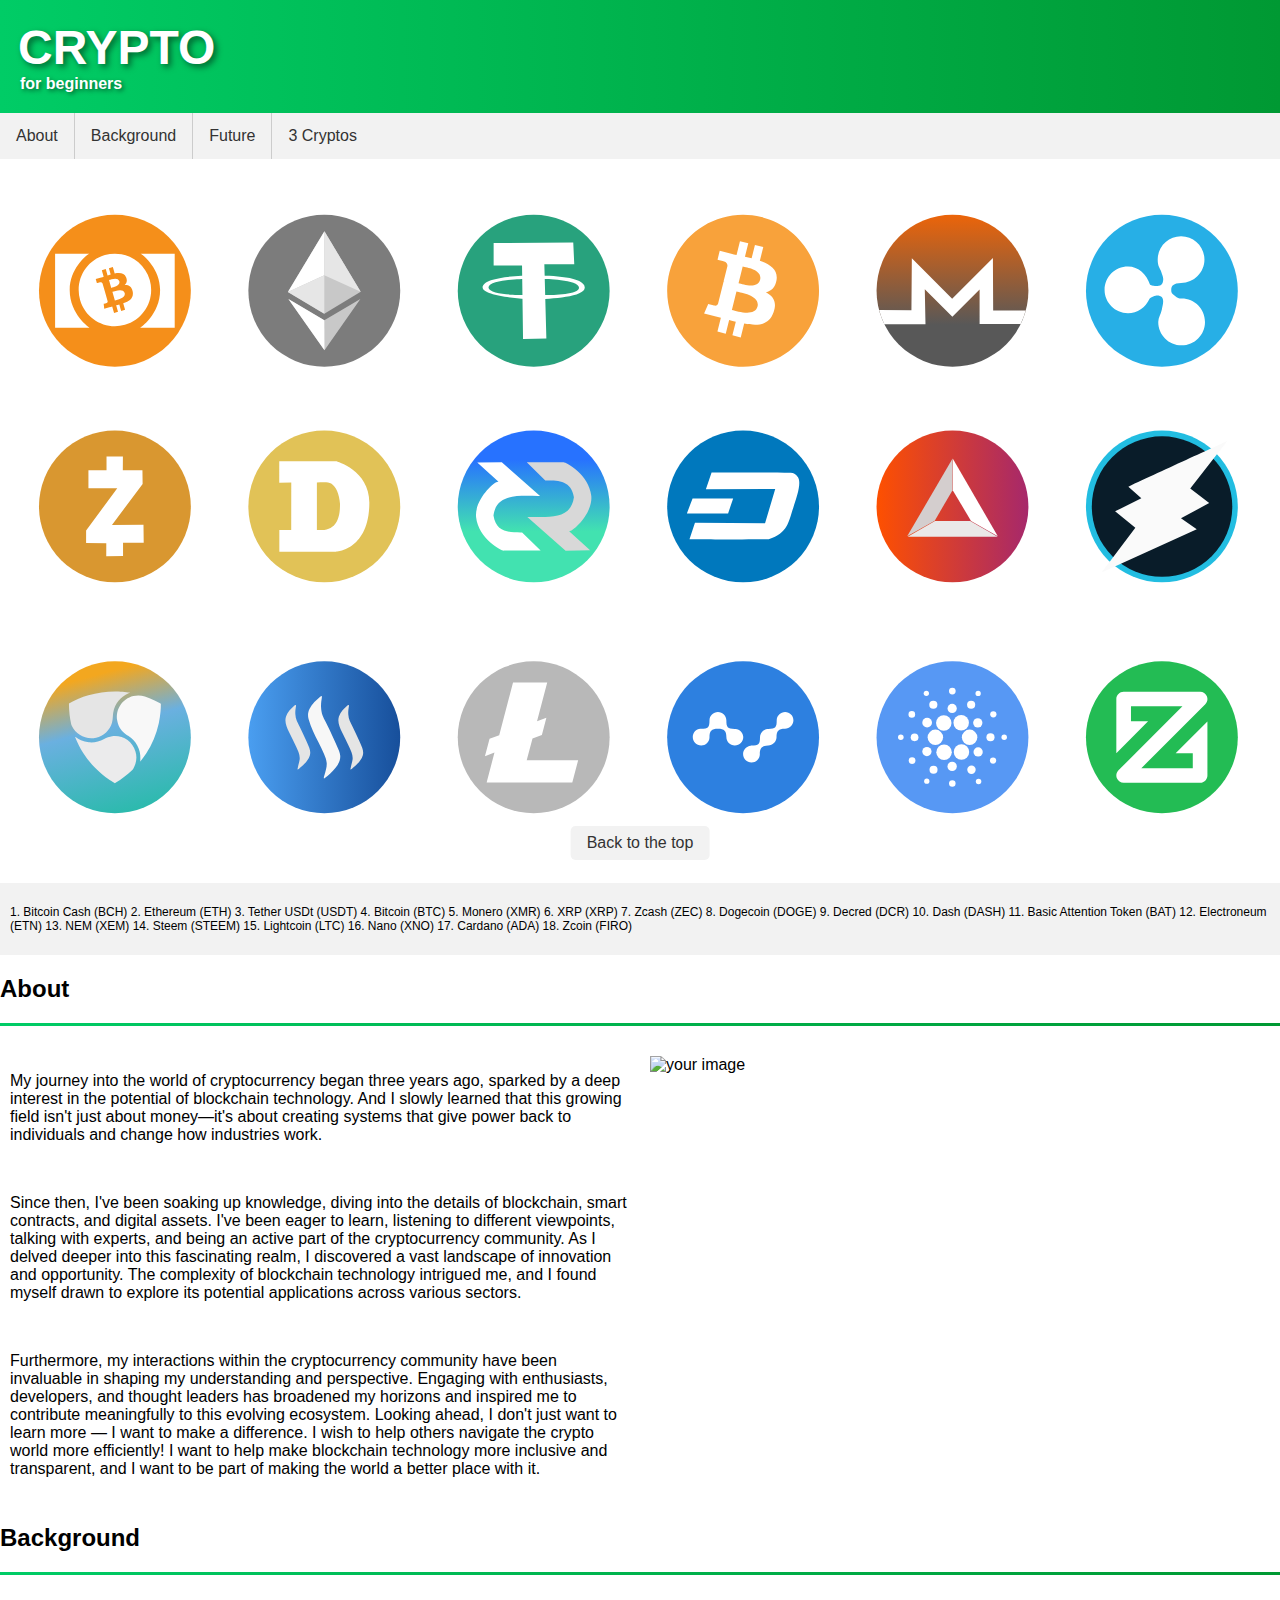
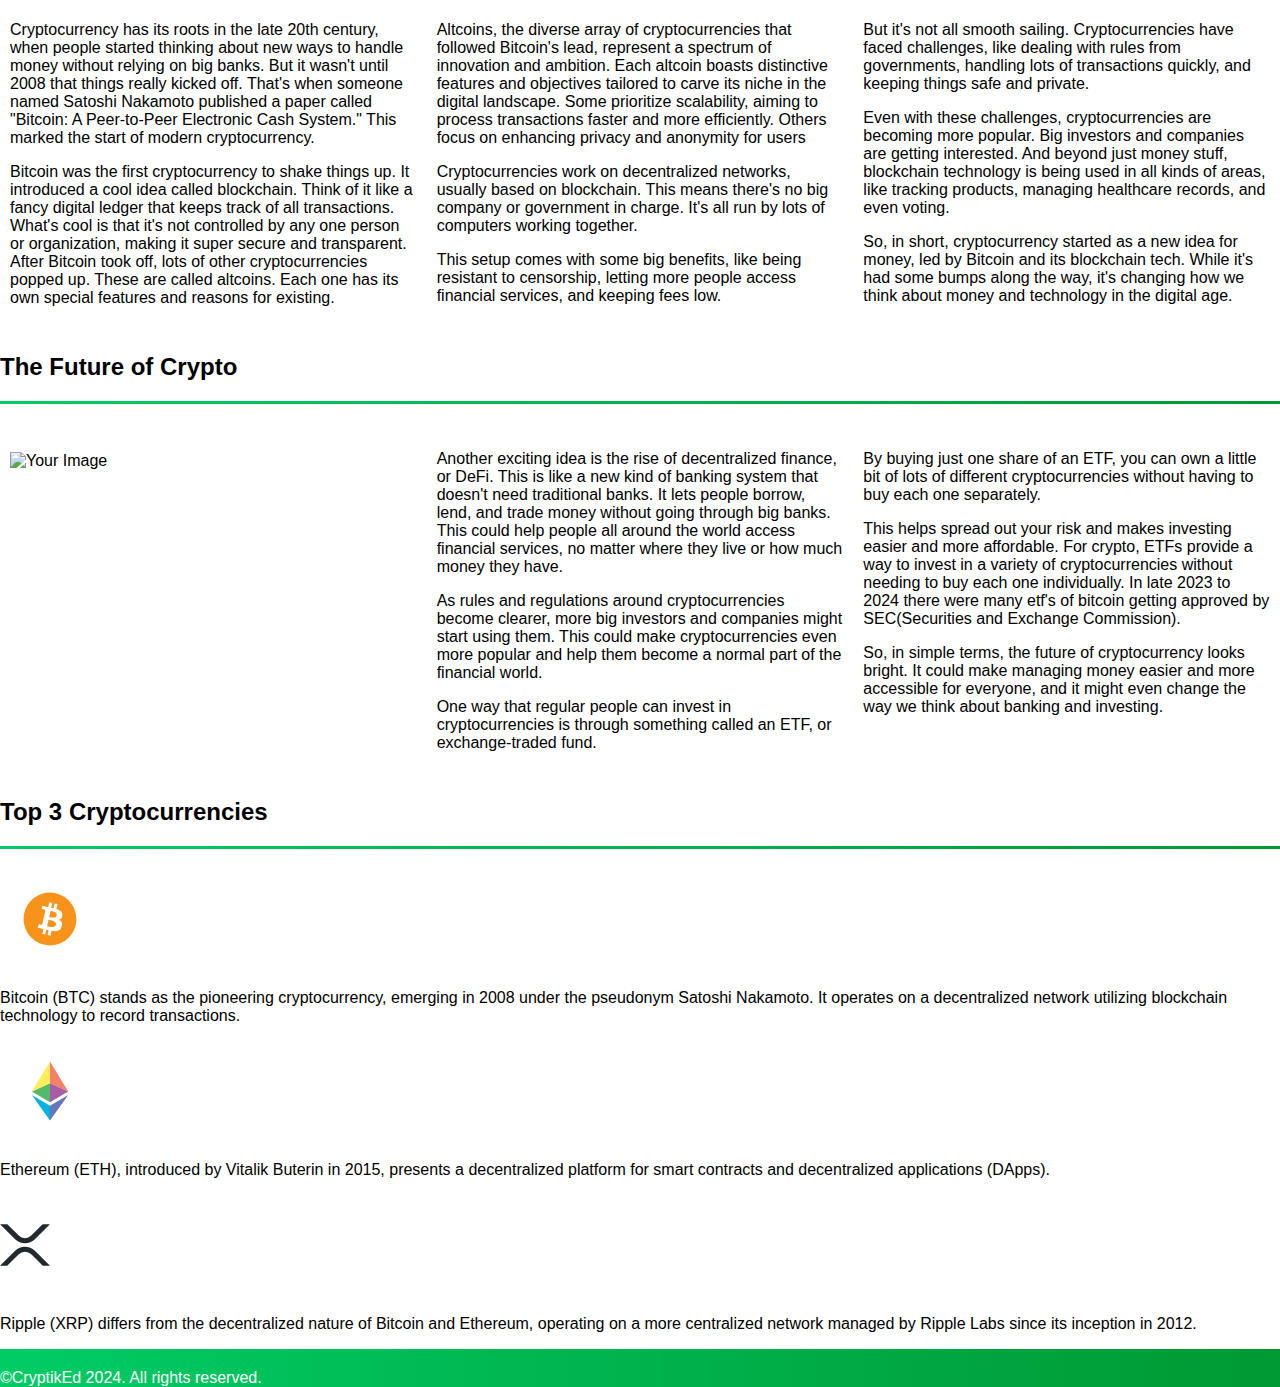
==== index.html @ 46d8c525 "Added class attribute to the h2 element." ====
<!DOCTYPE html>
<html lang="en">

<head>
  <meta charset="UTF-8" />
  <meta name="viewport" content="width=device-width, initial-scale=1.0" />
  <title>Crypto For beginners</title>
  <link rel="stylesheet" type="text/css" href="assets/styles.css">
  <link rel="icon" type="image/png" href="assets/favicon.png">
</head>

<body>
  <header>
    <div class="headline" title="A quick guide to the world of cryptocurrency">CRYPTO</div>
    <div class="subheadline">for beginners</div>
    <nav>
      <ul>
        <li><a href="#about" title="A little about my journey">About</a></li>
        <li><a href="#background" title="The origin of Crypto">Background</a></li>
        <li><a href="#future" title="The future of Crypto">Future</a></li>
        <li><a href="#types" title="Top 3 Cryptocurrencies">3 Cryptos</a></li>
      </ul>
    </nav>
  </header>

  <img src="assets/Cryptocurrenciesmainimage.svg" class="crypto-image" alt="Cryptocurrencies">

  <div class="crypto-description">
    <p>1. Bitcoin Cash (BCH) 2. Ethereum (ETH) 3. Tether USDt (USDT) 4. Bitcoin (BTC) 5. Monero (XMR) 6. XRP (XRP) 7.
      Zcash (ZEC) 8. Dogecoin (DOGE) 9. Decred (DCR) 10. Dash (DASH) 11. Basic Attention Token (BAT) 12. Electroneum
      (ETN) 13. NEM (XEM) 14. Steem (STEEM) 15. Lightcoin (LTC) 16. Nano (XNO) 17. Cardano (ADA) 18. Zcoin (FIRO)</p>
  </div>

  <section id="about">
    <h2 class="h2">About</h2>
    <div class="underline"></div>
    <div class="background-text">
    <div><p>My journey into the world of cryptocurrency began three years ago, sparked by a deep interest 
        in the potential of blockchain technology. And I slowly learned that this growing field isn't just about money—it's about creating systems
        that give power back to individuals and change how industries work.</p>
      <br>
      <p>Since then, I've been soaking up knowledge, diving into the details of blockchain, smart contracts, and digital assets. 
        I've been eager to learn, listening to different viewpoints, talking with experts, and being an active part of the cryptocurrency community.
        As I delved deeper into this fascinating realm, I discovered a vast landscape of innovation and opportunity. 
        The complexity of blockchain technology intrigued me, and I found myself drawn to explore its potential applications across various sectors.
        </p>
      <br>
      <p>Furthermore, my interactions within the cryptocurrency community have been invaluable in shaping my understanding and perspective. 
        Engaging with enthusiasts, developers, and thought leaders has broadened my horizons and inspired me to contribute meaningfully to this evolving ecosystem.
        Looking ahead, I don't just want to learn more — I want to make a difference. I wish to help others navigate the crypto world more efficiently!
        I want to help make blockchain technology more inclusive and transparent, and I want to be part of making the world a better place with it.</p>
    </div>
    <div class="image-section">
      <img src="Aboutimage.svg" alt="your image">
      </div>
  </section>

  <section id="background">
    <h2 class="h2">Background</h2>
    <div class="underline"></div>
    <div class="background-text">
      <div>
        <p>Cryptocurrency has its roots in the late 20th century, when people started thinking about new ways to handle money without relying on big banks. 
          But it wasn't until 2008 that things really kicked off. That's when someone named Satoshi Nakamoto published a paper called "Bitcoin: A Peer-to-Peer Electronic 
          Cash System." 
          This marked the start of modern cryptocurrency.</p>
        <p>Bitcoin was the first cryptocurrency to shake things up. It introduced a cool idea called blockchain. Think of it like a fancy digital ledger that keeps track of 
          all transactions. What's cool is that it's not controlled by any one person or organization, making it super secure and transparent.
          After Bitcoin took off, lots of other cryptocurrencies popped up. These are called altcoins. Each one has its own special features and reasons for existing.</p>
      </div>
      <div>
        <p>Altcoins, the diverse array of cryptocurrencies that followed Bitcoin's lead, represent a spectrum of innovation and ambition. 
          Each altcoin boasts distinctive features and objectives tailored to carve its niche in the digital landscape. 
          Some prioritize scalability, aiming to process transactions faster and more efficiently. Others focus on enhancing privacy and anonymity for users</p>
        <p>Cryptocurrencies work on decentralized networks, usually based on blockchain. This means there's no big company or government in charge. 
          It's all run by lots of computers working together.</p> 
        <p>This setup comes with some big benefits, like being resistant to censorship, letting more people access financial services, and keeping fees low.</p>
      </div>
      <div>
        <p>But it's not all smooth sailing. Cryptocurrencies have faced challenges, like dealing with rules from governments, handling lots of transactions quickly, 
          and keeping things safe and private. <p>Even with these challenges, cryptocurrencies are becoming more popular. Big investors and companies are getting interested.
          And beyond just money stuff, blockchain technology is being used in all kinds of areas, like tracking products, managing healthcare records, and even voting.</p>
        <p>So, in short, cryptocurrency started as a new idea for money, led by Bitcoin and its blockchain tech. While it's had some bumps along the way, 
          it's changing how we think about money and technology in the digital age.</p></div>
    </div>
    </div>
  </section>

  <section id="future">
    <h2 class="h2">The Future of Crypto</h2>
    <div class="underline"></div>
    <div class="background-text">
      <div class="image-future">
        <br><img src="Future1.svg" alt="Your Image"></div>
      <div><p>Another exciting idea is the rise of decentralized finance, or DeFi. This is like a new kind of banking system that doesn't need traditional banks. 
        It lets people borrow, lend, and trade money without going through big banks. 
          This could help people all around the world access financial services, no matter where they live or how much money they have.</p>
        <p>As rules and regulations around cryptocurrencies become clearer, more big investors and companies might start using them. 
          This could make cryptocurrencies even more popular and help them become a normal part of the financial world.</p>
        <p>One way that regular people can invest in cryptocurrencies is through something called an ETF, or exchange-traded fund.</p>
      </div>
      <div>
        <p>By buying just one share of an ETF, you can own a little bit of lots of different cryptocurrencies without having to buy each one separately.</p>
        <p>This helps spread out your risk and makes investing easier and more affordable. For crypto, ETFs provide a
          way to invest in a variety of cryptocurrencies without needing to buy each one individually. In late 2023 to
          2024 there were many etf's of bitcoin getting approved by SEC(Securities and Exchange Commission).</p>
        <p>So, in simple terms, the future of cryptocurrency looks bright. 
          It could make managing money easier and more accessible for everyone, and it might even change the way we think about banking and investing.</p>
      </div>
    </div>
  </section>

  <section id="types">
    <h2 class="h2">Top 3 Cryptocurrencies</h2>
    <div class="underline"></div>
    <div class="top-three">
      <div>
        <a href="https://bitcoin.org/en/" target="_blank">
          <img src="assets/bitcoinlogo.svg" class="logo-image" alt="Bitcoin logo" />
        </a>
        <p>Bitcoin (BTC) stands as the pioneering cryptocurrency, emerging in
          2008 under the pseudonym Satoshi Nakamoto. It operates on a
          decentralized network utilizing blockchain technology to record
          transactions.
        </p>
      </div>
      <div>
        <a href="https://ethereum.org/en/" target="_blank">
          <img src="assets/ethereumlogo.svg" class="logo-image" alt="Ethereum logo" />
        </a>
        <p>Ethereum (ETH), introduced by Vitalik Buterin in 2015, presents a
          decentralized platform for smart contracts and decentralized
          applications (DApps).
        </p>
      </div>
      <div>
        <a href="https://ripple.com" target="_blank">
          <img src="assets/xrplogo.svg" class="xrp-image" alt="Ripple logo" />
        </a>
        <p>Ripple (XRP) differs from the decentralized nature of Bitcoin and
          Ethereum, operating on a more centralized network managed by Ripple
          Labs since its inception in 2012.
        </p>
      </div>
    </div>
    <a href="#" class="back-to-top">Back to the top</a>
  </section>
  <footer>
    <div class="footer-gradient"></div>
    <div>&copy;CryptikEd 2024. All rights reserved.</div>
  </footer>
</body>

</html>
---- assets/styles.css ----
body{
    margin: 0;
    padding: 0;
    font-family: Arial, sans-serif;
 }

 header, footer {
    background:linear-gradient(to right,#00cc66, #009933);
    color:white;
    text-align:left;
    width:100%;
  }

.headline, .footer-gradient {
    font-size:48px;
    font-weight: bold;
    text-shadow: 3px 3px 6px rgba(0, 0, 0, 0.5);
    padding-left: 18px;
    padding-top: 20px;
  }

 .headline:hover::after {
    display: block;
    position: absolute;
    background: rgba(0, 0, 0, 0.8);
    color: #fff;
    padding: 5px;
    border-radius: 5px;
    z-index: 1;
    bottom: 0;
    left: 50%;
    transform: translateX(-50%);
  }

  .subheadline {
    font-size:16px;
    font-weight:bold;
    text-transform:lowercase;
    text-shadow: 2px 2px 4px rgba(0, 0, 0, 0.5);
    text-align: left;
    padding-left: 20px;
    padding-bottom: 20px;
    padding-right: 0px;
  }

  nav {
    background-color: #f2f2f2;
    padding: 0px 0px;
    width:100%;
  }

  nav ul {
    list-style-type: none;
    margin: 0;
    padding: 0;
    overflow: hidden;
    width:100%;
  }

  nav li {
    float: left;
  }

  nav li a {
    display: block;
    color: #333;
    text-align: center;
    padding: 14px 16px;
    text-decoration: none;
    border-right: 1px solid #ccc;
  }

  nav li:last-child a {
    border-right: none;
  }

  nav li a::after {
    content: attr(title);
    display: none;
    position: absolute;
    background: rgba(0, 0, 0, 0.8);
    color: #fff;
    padding: 5px;
    border-radius: 5px;
    z-index: 1;
  }

  .back-to-top {
    position: fixed;
    bottom: 40px;
    left: 50%;
    transform: translate(-50%);
    display: inline-block;
    text-align: center;
    padding: 8px 16px;
    background-color: #f2f2f2;
    color: #333;
    text-decoration: none;
    border-radius: 5px;
    transition: background-color 0.3s ease;
    z-index: 999;  
  }

  .back-to-top:hover {
    background-color: #e0e0e0;
  }

  .background-text {
    display: flex;
    justify-content: space-between;
  }

  .background-text div {
    padding: 10px; 
    text-align: left;
    flex-basis: 100%;
  }

  .underline {
    height: 3px;
    width: 100%;
    background: linear-gradient(to right, #00cc66, #009933); 
    margin-bottom: 20px;
    margin-top: 20px;  
  }

  .crypto-image{
    max-width: 100%;
    max-height:100%;
  }

  .footer-gradient {
      height:20px;
      background:linear-gradient(to right,#00cc66, #009933);
      width:100%;
      padding:0px 0px;
  }

  .crypto-description {
    background-color: #f2f2f2;
    padding: 10px;
    text-align: left;
    font-size: 12px;
  }

  .logo-image{
    height: 100px;
    width: 100px;
  }

.xrp-image{
  height: 100px;
  width: 50px;
}

@media screen and (max-width: 500px) {
  .background-text {
   flex-wrap: wrap;
  }
}
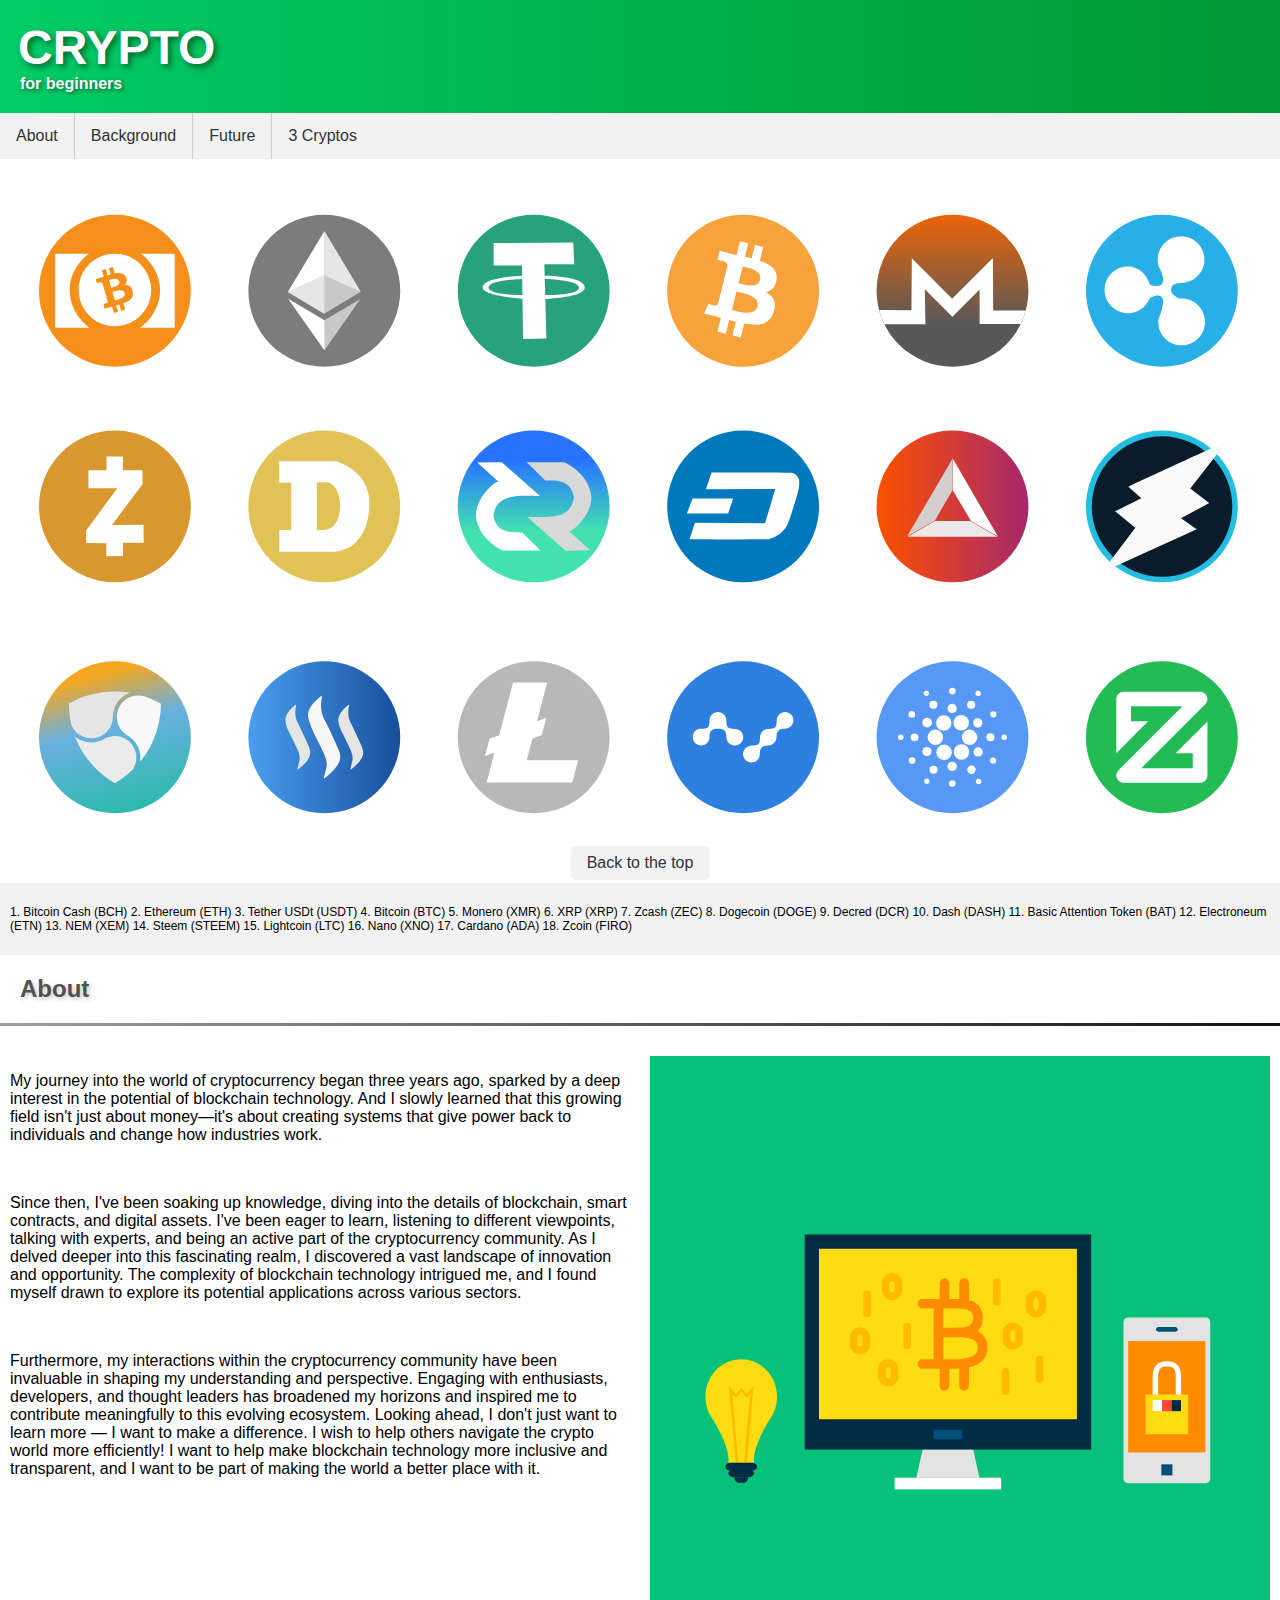
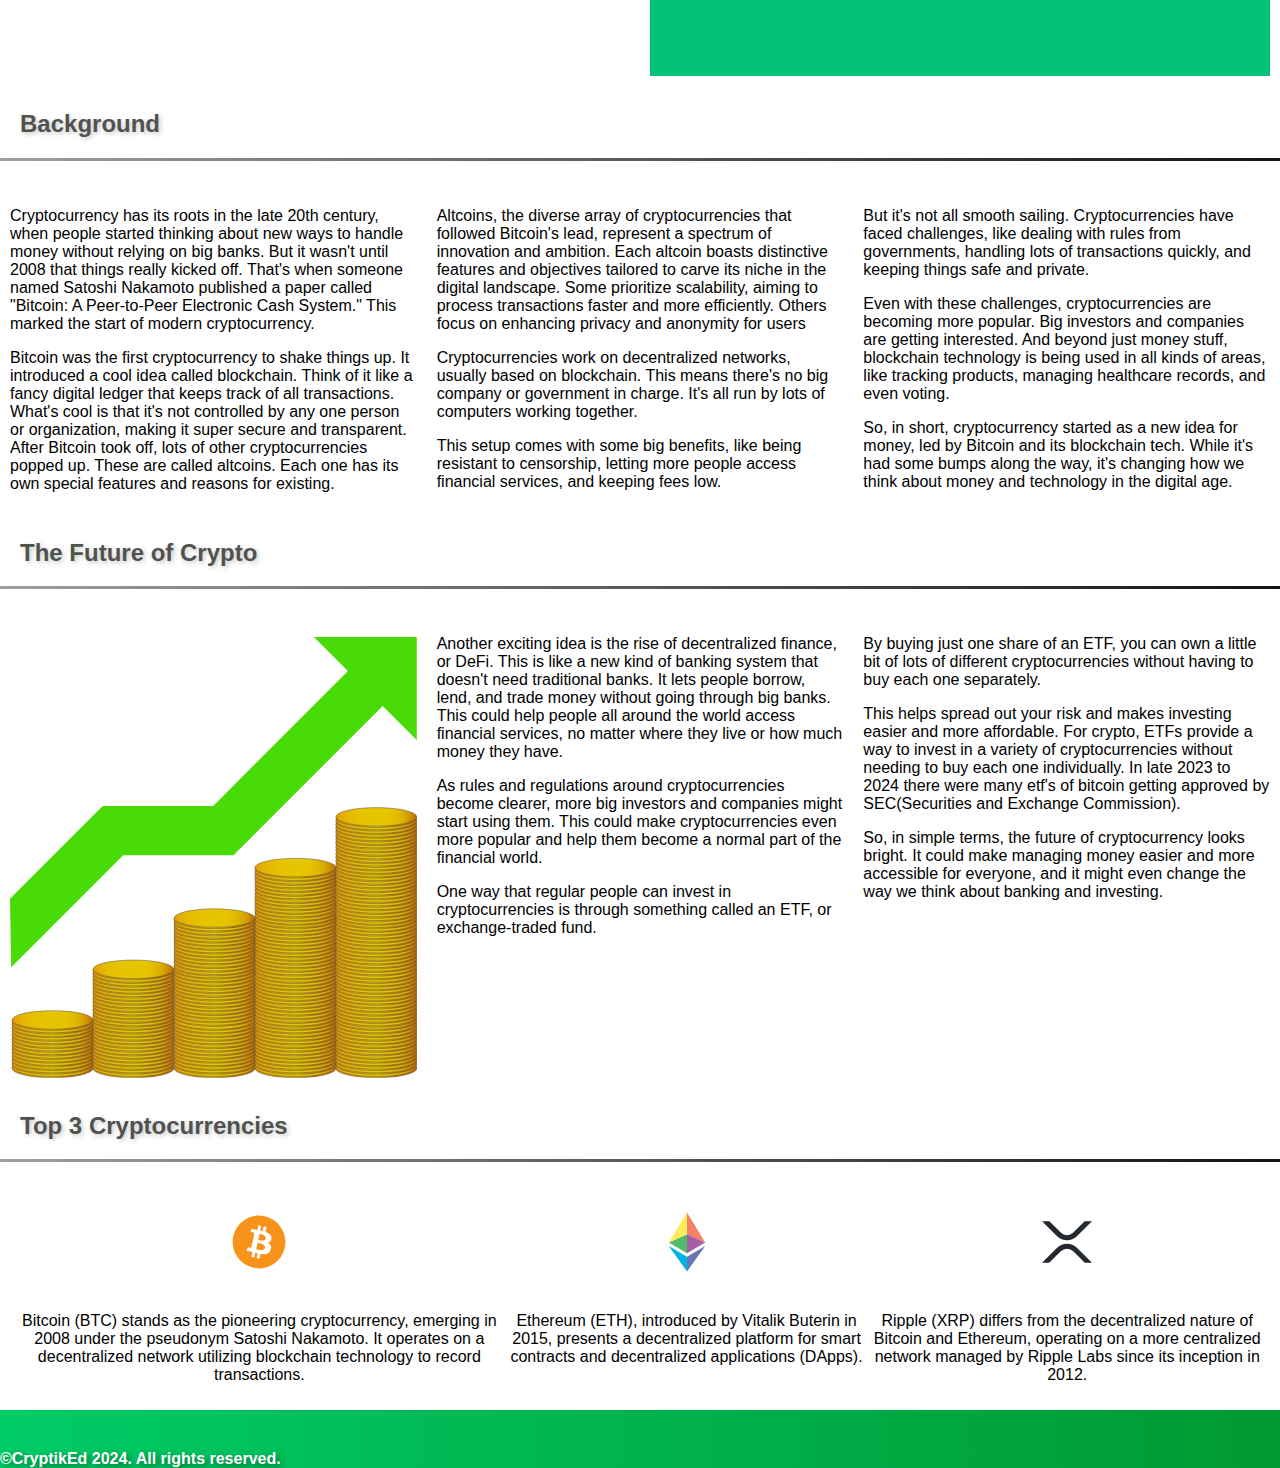
==== commit e9be876d: "Added h2 styling and updated style on other elements. Separated footer with heading so footer can ha" ====
--- a/index.html
+++ b/index.html
@@ -6,7 +6,7 @@
   <meta name="viewport" content="width=device-width, initial-scale=1.0" />
   <title>Crypto For beginners</title>
   <link rel="stylesheet" type="text/css" href="assets/styles.css">
-  <link rel="icon" type="image/png" href="assets/favicon.png">
+  <link rel="icon" type="image/png" href="../Cryptoforbeginners/assets/favicon.png">
 </head>
 
 <body>
@@ -51,7 +51,7 @@
         I want to help make blockchain technology more inclusive and transparent, and I want to be part of making the world a better place with it.</p>
     </div>
     <div class="image-section">
-      <img src="Aboutimage.svg" alt="your image">
+      <img src="assets/Aboutimage.svg" alt="your image">
       </div>
   </section>
 
@@ -91,7 +91,7 @@
     <div class="underline"></div>
     <div class="background-text">
       <div class="image-future">
-        <br><img src="Future1.svg" alt="Your Image"></div>
+        <br><img src="assets/Future1.svg" alt="Your Image"></div>
       <div><p>Another exciting idea is the rise of decentralized finance, or DeFi. This is like a new kind of banking system that doesn't need traditional banks. 
         It lets people borrow, lend, and trade money without going through big banks. 
           This could help people all around the world access financial services, no matter where they live or how much money they have.</p>
--- a/assets/styles.css
+++ b/assets/styles.css
@@ -4,7 +4,7 @@
     font-family: Arial, sans-serif;
  }
 
- header, footer {
+ header {
     background:linear-gradient(to right,#00cc66, #009933);
     color:white;
     text-align:left;
@@ -40,7 +40,6 @@
     text-align: left;
     padding-left: 20px;
     padding-bottom: 20px;
-    padding-right: 0px;
   }
 
   nav {
@@ -85,11 +84,16 @@
     z-index: 1;
   }
 
+  .crypto-image {
+    max-width: 100%;
+    max-height: 100%;
+  }
+
   .back-to-top {
     position: fixed;
-    bottom: 40px;
+    bottom: 20px;
     left: 50%;
-    transform: translate(-50%);
+    transform: translateX(-50%);
     display: inline-block;
     text-align: center;
     padding: 8px 16px;
@@ -119,14 +123,9 @@
   .underline {
     height: 3px;
     width: 100%;
-    background: linear-gradient(to right, #00cc66, #009933); 
+    background: linear-gradient(to right, #9ea09f, #121413);
     margin-bottom: 20px;
-    margin-top: 20px;  
-  }
-
-  .crypto-image{
-    max-width: 100%;
-    max-height:100%;
+    margin-top: 0px;  
   }
 
   .footer-gradient {
@@ -134,6 +133,7 @@
       background:linear-gradient(to right,#00cc66, #009933);
       width:100%;
       padding:0px 0px;
+      padding-top: 20px;
   }
 
   .crypto-description {
@@ -148,12 +148,37 @@
     width: 100px;
   }
 
-.xrp-image{
+  .xrp-image{
   height: 100px;
   width: 50px;
+  }
+
+  .h2 {
+    padding-left: 20px;
+    text-align: left;
+    font-weight: bold;
+    color: #505250;
+    text-shadow: 2px 2px 4px rgba(145, 150, 143, 0.5);
+  }
+
+  .top-three {
+    display: flex;
+    flex-basis: 100%; /* Ensure each paragraph takes full width on smaller screens */
+    padding: 10px;
+    text-align: center;
+    justify-content: space-between;
+  }
+
+  footer{
+  background: linear-gradient(to right, #00cc66, #009933);
+  color:white;
+  text-align: left;
+  width: 100%;
+  font-weight: bold;
+  text-shadow: 3px 3px 6px rgba(0, 0, 0, 0.5);
 }
 
-@media screen and (max-width: 500px) {
+@media screen and (max-width: 768px) {
   .background-text {
    flex-wrap: wrap;
   }
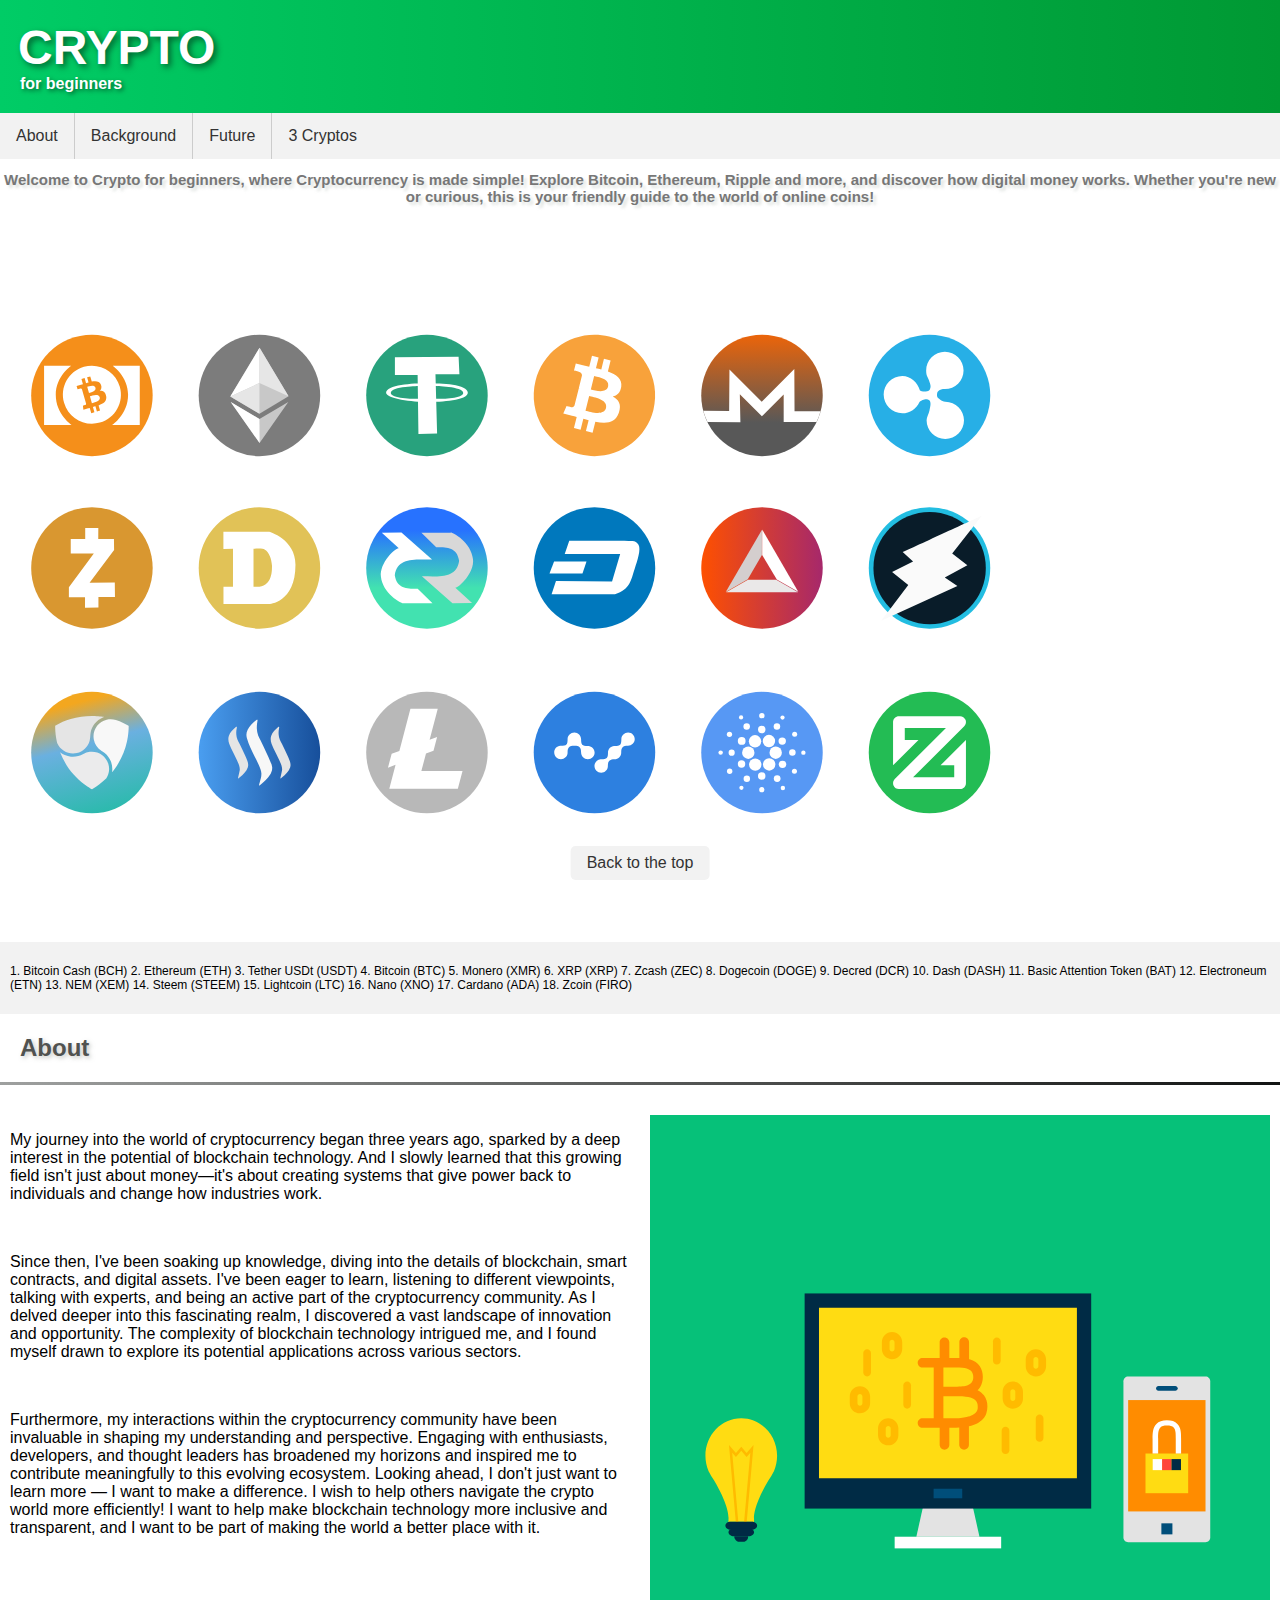
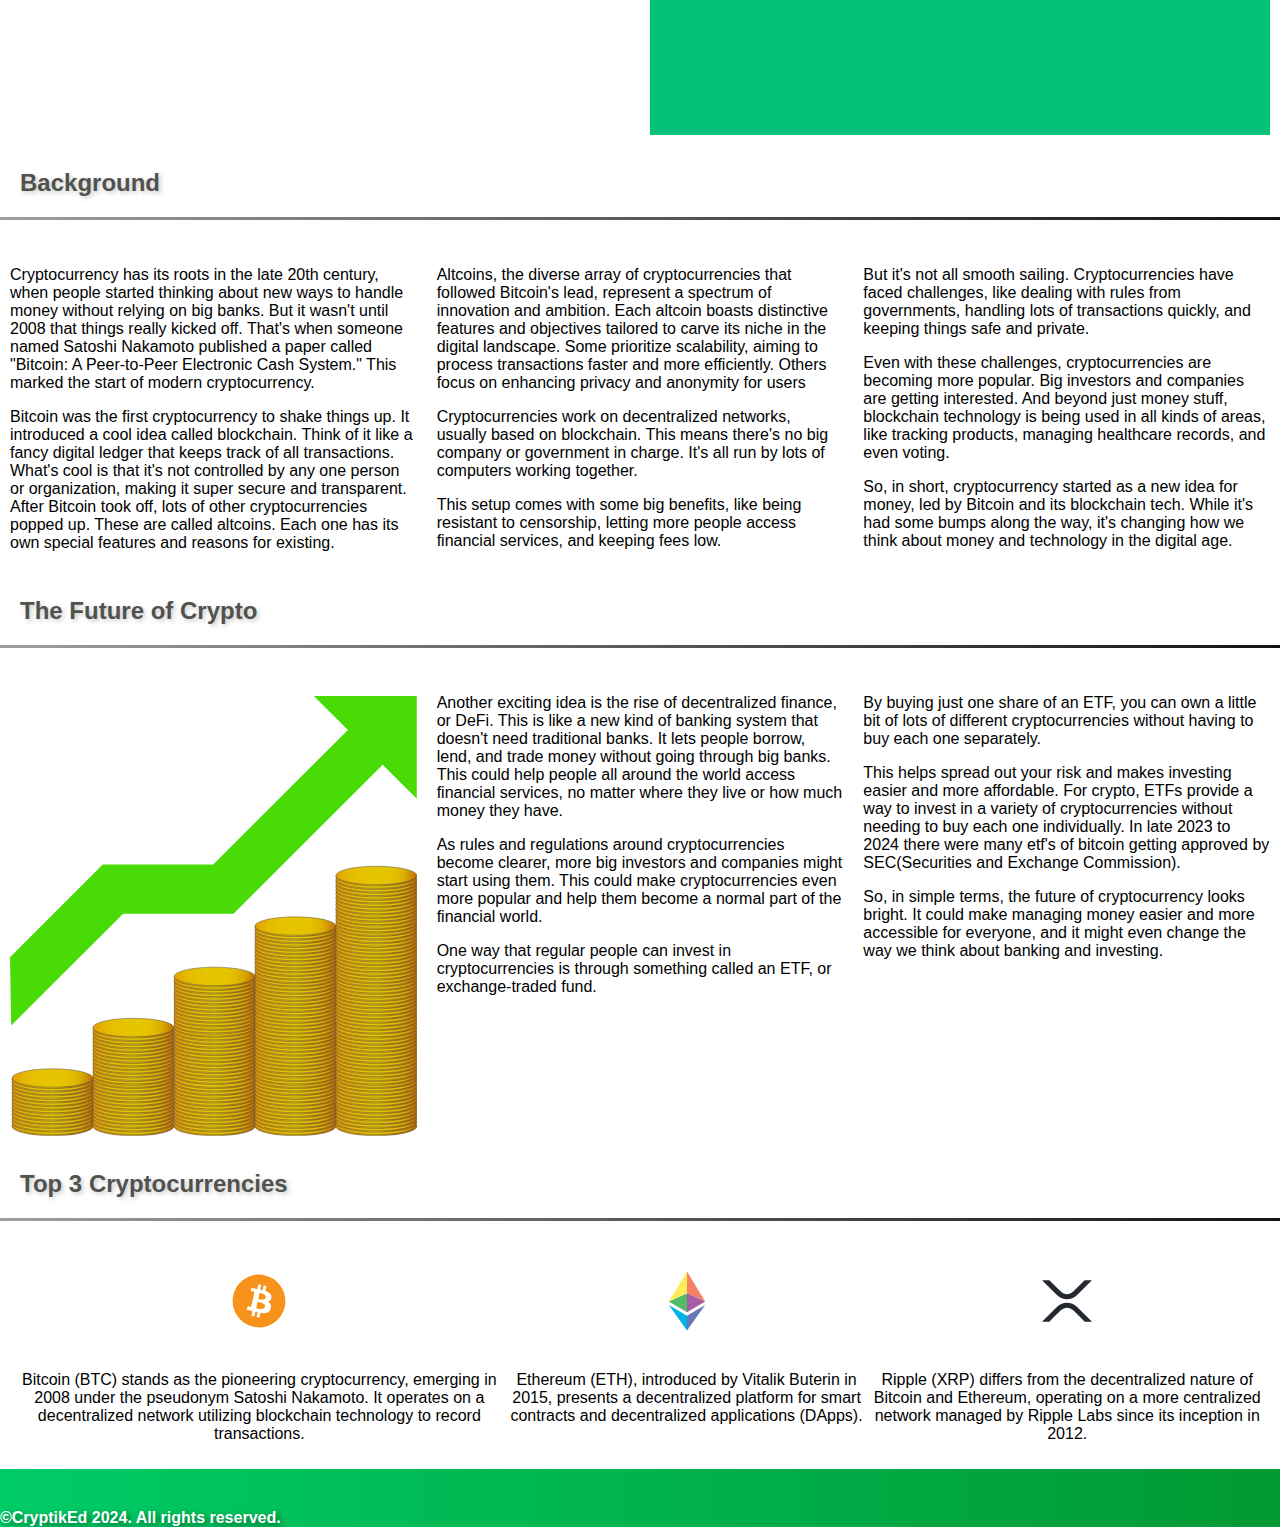
==== commit 794e4bc6: "embedded main image in a section element as a parent and added div and h2 element." ====
--- a/index.html
+++ b/index.html
@@ -23,8 +23,15 @@
     </nav>
   </header>
 
-  <img src="assets/Cryptocurrenciesmainimage.svg" class="crypto-image" alt="Cryptocurrencies">
-
+    <section>
+      <div>
+        <h2 class="welcome">Welcome to <strong>Crypto for beginners</strong>, where Cryptocurrency is made simple! Explore Bitcoin, Ethereum, Ripple and more, and discover how digital money works. 
+        Whether you're new or curious, this is your friendly guide to the world of online coins!
+        </h2>
+      <img src="assets/Cryptocurrenciesmainimage.svg" class="crypto-image" alt="Cryptocurrencies">
+      </div>
+    </section>
+    
   <div class="crypto-description">
     <p>1. Bitcoin Cash (BCH) 2. Ethereum (ETH) 3. Tether USDt (USDT) 4. Bitcoin (BTC) 5. Monero (XMR) 6. XRP (XRP) 7.
       Zcash (ZEC) 8. Dogecoin (DOGE) 9. Decred (DCR) 10. Dash (DASH) 11. Basic Attention Token (BAT) 12. Electroneum
--- a/assets/styles.css
+++ b/assets/styles.css
@@ -85,8 +85,8 @@
   }
 
   .crypto-image {
-    max-width: 100%;
-    max-height: 100%;
+    width: 80vw;
+    height: 80vh;
   }
 
   .back-to-top {
@@ -176,10 +176,18 @@
   width: 100%;
   font-weight: bold;
   text-shadow: 3px 3px 6px rgba(0, 0, 0, 0.5);
-}
+  }
 
-@media screen and (max-width: 768px) {
-  .background-text {
+  .welcome{
+    text-align: center;
+    color: #777777;
+    text-shadow: 3px 3px 3px rgba(177, 185, 178, 0.418);
+    font-size: 15px;
+  }
+
+
+  @media screen and (max-width: 768px) {
+  .background-tex, .top-three {
    flex-wrap: wrap;
   }
-}+  }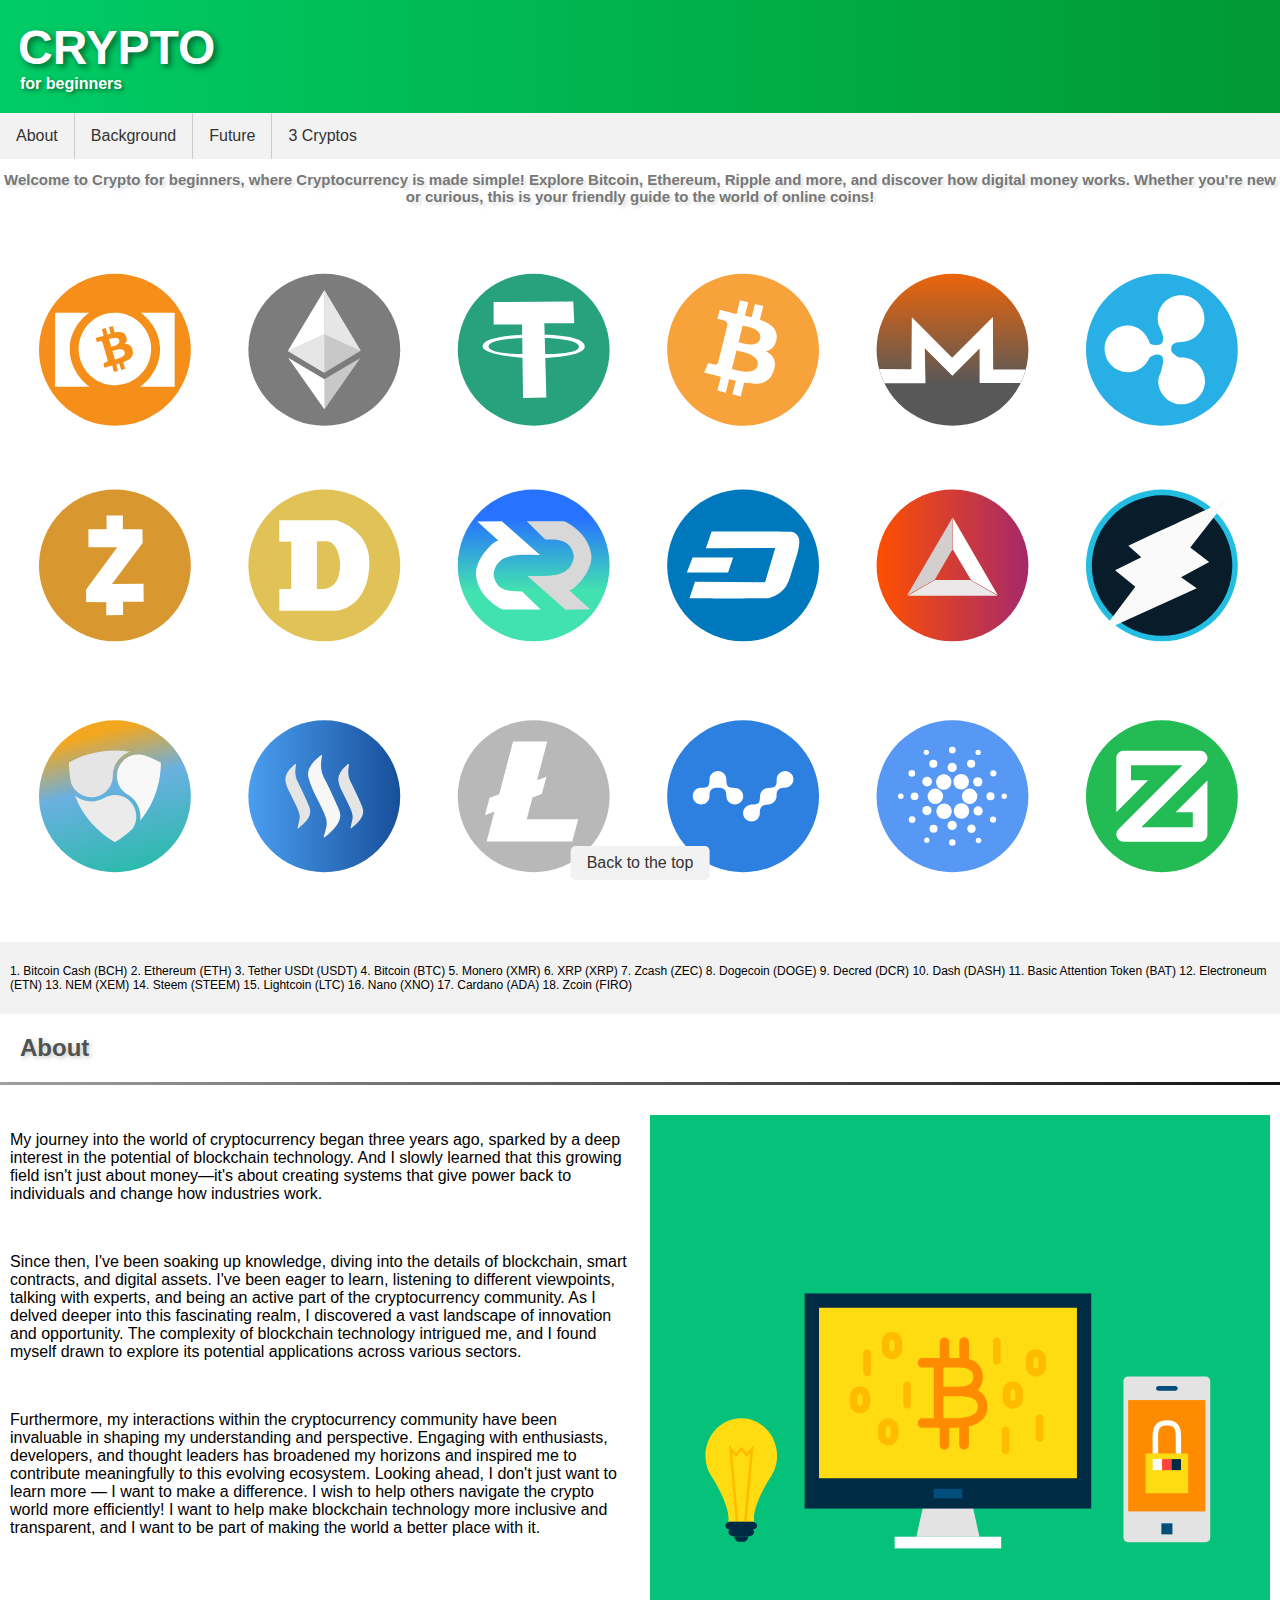
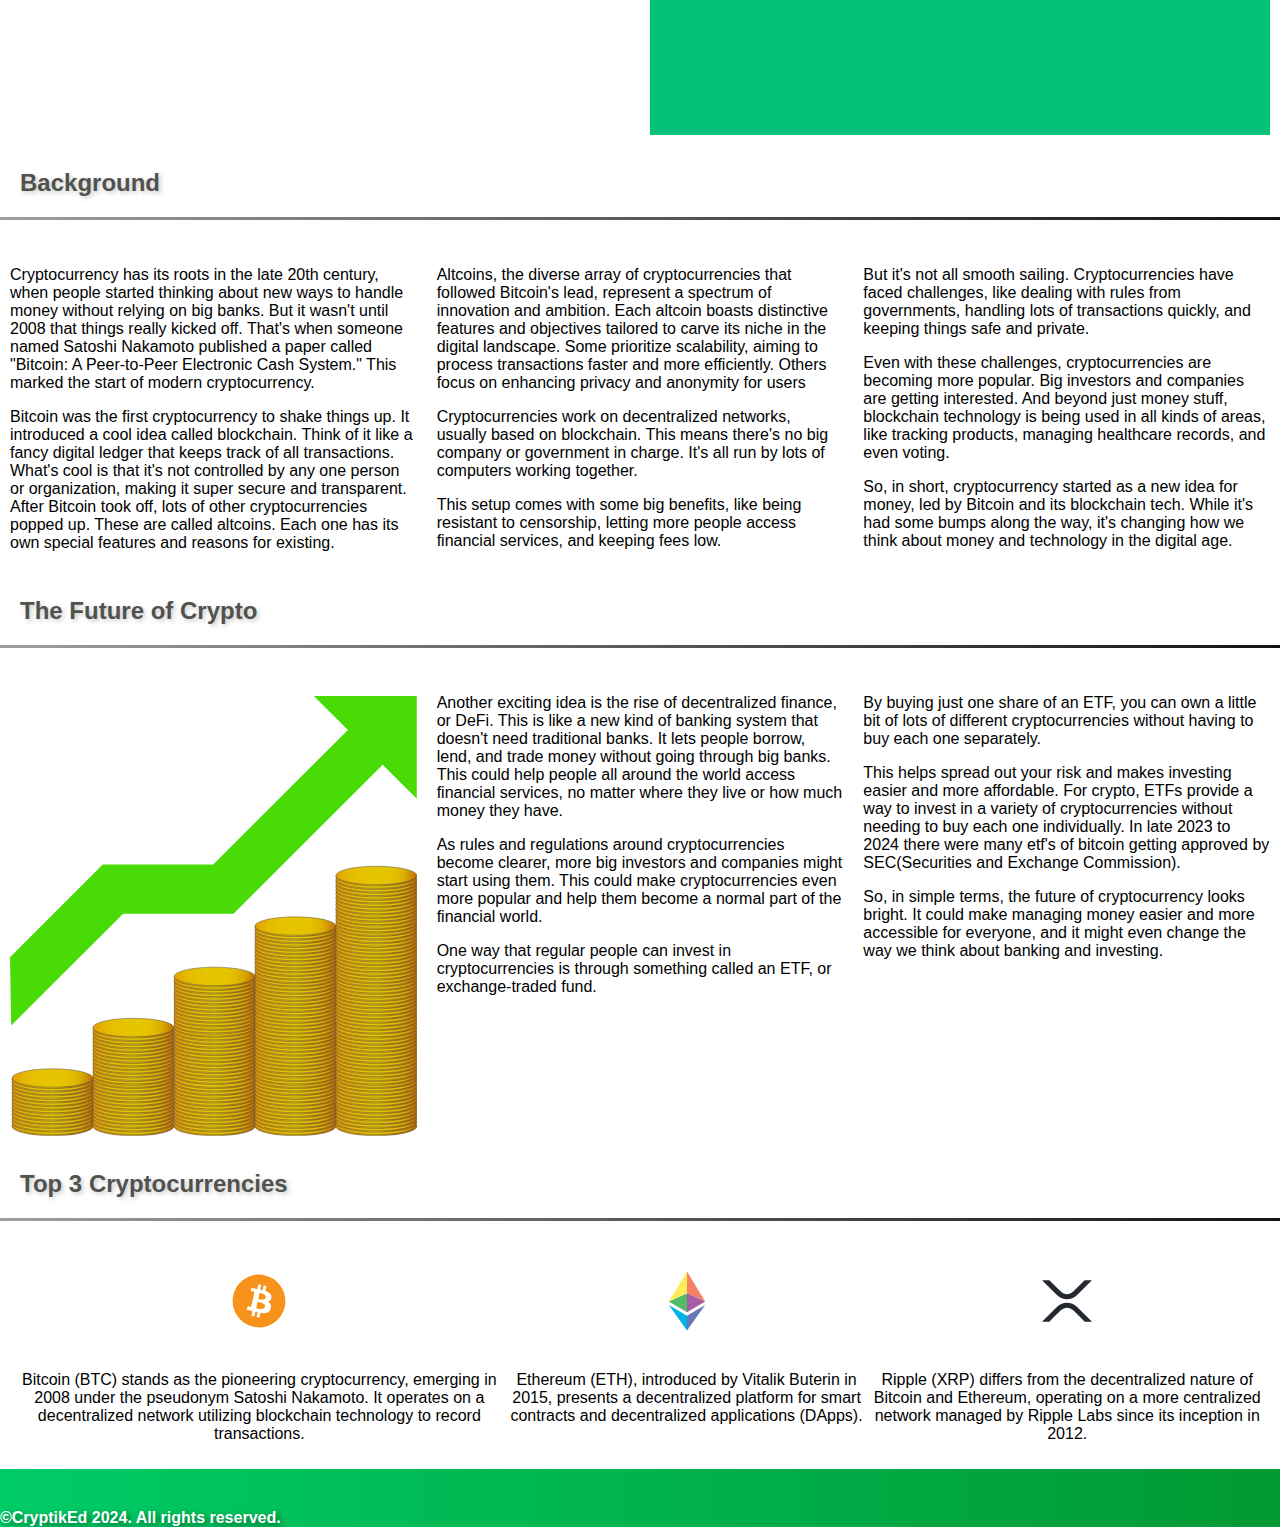
==== commit d073dc14: "Updated src attribute with relative path links. updated names with capital letter's and input small " ====
--- a/index.html
+++ b/index.html
@@ -2,128 +2,190 @@
 <html lang="en">
 
 <head>
+  <!-- Metadata -->
   <meta charset="UTF-8" />
   <meta name="viewport" content="width=device-width, initial-scale=1.0" />
+  <!-- Title of the page -->
   <title>Crypto For beginners</title>
-  <link rel="stylesheet" type="text/css" href="assets/styles.css">
-  <link rel="icon" type="image/png" href="../Cryptoforbeginners/assets/favicon.png">
+  <!-- Link to external stylesheet -->
+  <link rel="stylesheet" type="text/css" href="assets/css/styles.css">
+  <!-- Link to favicon -->
+  <link rel="icon" type="image/png" href="assets/favicon/favicon.png">
 </head>
 
 <body>
+  <!-- Header section -->
   <header>
+    <!-- Main headline -->
     <div class="headline" title="A quick guide to the world of cryptocurrency">CRYPTO</div>
+    <!-- Subheadline -->
     <div class="subheadline">for beginners</div>
+    <!-- Navigation bar -->
     <nav>
       <ul>
+        <!-- About section link -->
         <li><a href="#about" title="A little about my journey">About</a></li>
+        <!-- Background section link -->
         <li><a href="#background" title="The origin of Crypto">Background</a></li>
+        <!-- Future section link -->
         <li><a href="#future" title="The future of Crypto">Future</a></li>
+        <!-- Top 3 Cryptocurrencies section link -->
         <li><a href="#types" title="Top 3 Cryptocurrencies">3 Cryptos</a></li>
       </ul>
     </nav>
   </header>
 
-    <section>
-      <div>
-        <h2 class="welcome">Welcome to <strong>Crypto for beginners</strong>, where Cryptocurrency is made simple! Explore Bitcoin, Ethereum, Ripple and more, and discover how digital money works. 
+  <!-- Welcome section -->
+  <section>
+    <div>
+      <h2 class="welcome">Welcome to <strong>Crypto for beginners</strong>, where Cryptocurrency is made simple! Explore
+        Bitcoin, Ethereum, Ripple and more, and discover how digital money works.
         Whether you're new or curious, this is your friendly guide to the world of online coins!
-        </h2>
-      <img src="assets/Cryptocurrenciesmainimage.svg" class="crypto-image" alt="Cryptocurrencies">
-      </div>
-    </section>
-    
+      </h2>
+      <!-- Main Image -->
+      <img src="assets/images/cryptocurrenciesmainimage.svg" class="crypto-image" alt="Different Cryptocurrencies logos">
+    </div>
+  </section>
+
+  <!-- Cryptocurrency logo description -->
   <div class="crypto-description">
     <p>1. Bitcoin Cash (BCH) 2. Ethereum (ETH) 3. Tether USDt (USDT) 4. Bitcoin (BTC) 5. Monero (XMR) 6. XRP (XRP) 7.
       Zcash (ZEC) 8. Dogecoin (DOGE) 9. Decred (DCR) 10. Dash (DASH) 11. Basic Attention Token (BAT) 12. Electroneum
       (ETN) 13. NEM (XEM) 14. Steem (STEEM) 15. Lightcoin (LTC) 16. Nano (XNO) 17. Cardano (ADA) 18. Zcoin (FIRO)</p>
   </div>
 
+  <!-- About section -->
   <section id="about">
+    <!-- About section heading -->
     <h2 class="h2">About</h2>
     <div class="underline"></div>
     <div class="background-text">
-    <div><p>My journey into the world of cryptocurrency began three years ago, sparked by a deep interest 
-        in the potential of blockchain technology. And I slowly learned that this growing field isn't just about money—it's about creating systems
-        that give power back to individuals and change how industries work.</p>
-      <br>
-      <p>Since then, I've been soaking up knowledge, diving into the details of blockchain, smart contracts, and digital assets. 
-        I've been eager to learn, listening to different viewpoints, talking with experts, and being an active part of the cryptocurrency community.
-        As I delved deeper into this fascinating realm, I discovered a vast landscape of innovation and opportunity. 
-        The complexity of blockchain technology intrigued me, and I found myself drawn to explore its potential applications across various sectors.
-        </p>
-      <br>
-      <p>Furthermore, my interactions within the cryptocurrency community have been invaluable in shaping my understanding and perspective. 
-        Engaging with enthusiasts, developers, and thought leaders has broadened my horizons and inspired me to contribute meaningfully to this evolving ecosystem.
-        Looking ahead, I don't just want to learn more — I want to make a difference. I wish to help others navigate the crypto world more efficiently!
-        I want to help make blockchain technology more inclusive and transparent, and I want to be part of making the world a better place with it.</p>
-    </div>
-    <div class="image-section">
-      <img src="assets/Aboutimage.svg" alt="your image">
-      </div>
-  </section>
-
+      <!-- Paragraphs describing about -->
+      <div>
+        <p>My journey into the world of cryptocurrency began three years ago, sparked by a deep interest
+          in the potential of blockchain technology. And I slowly learned that this growing field isn't just about
+          money—it's about creating systems
+          that give power back to individuals and change how industries work.</p>
+        <br>
+        <p>Since then, I've been soaking up knowledge, diving into the details of blockchain, smart contracts, and
+          digital assets.
+          I've been eager to learn, listening to different viewpoints, talking with experts, and being an active part of
+          the cryptocurrency community.
+          As I delved deeper into this fascinating realm, I discovered a vast landscape of innovation and opportunity.
+          The complexity of blockchain technology intrigued me, and I found myself drawn to explore its potential
+          applications across various sectors.
+        </p>
+        <br>
+        <p>Furthermore, my interactions within the cryptocurrency community have been invaluable in shaping my
+          understanding and perspective.
+          Engaging with enthusiasts, developers, and thought leaders has broadened my horizons and inspired me to
+          contribute meaningfully to this evolving ecosystem.
+          Looking ahead, I don't just want to learn more — I want to make a difference. I wish to help others navigate
+          the crypto world more efficiently!
+          I want to help make blockchain technology more inclusive and transparent, and I want to be part of making the
+          world a better place with it.</p>
+      </div>
+      <div class="image-section">
+        <img src="assets/images/Aboutimage.svg" alt="your image">
+      </div>
+  </section>
+
+  <!-- Background section -->
   <section id="background">
+    <!-- Background section heading -->
     <h2 class="h2">Background</h2>
     <div class="underline"></div>
     <div class="background-text">
-      <div>
-        <p>Cryptocurrency has its roots in the late 20th century, when people started thinking about new ways to handle money without relying on big banks. 
-          But it wasn't until 2008 that things really kicked off. That's when someone named Satoshi Nakamoto published a paper called "Bitcoin: A Peer-to-Peer Electronic 
-          Cash System." 
+      <!-- Paragraphs with background information -->
+      <div>
+        <p>Cryptocurrency has its roots in the late 20th century, when people started thinking about new ways to handle
+          money without relying on big banks.
+          But it wasn't until 2008 that things really kicked off. That's when someone named Satoshi Nakamoto published a
+          paper called "Bitcoin: A Peer-to-Peer Electronic
+          Cash System."
           This marked the start of modern cryptocurrency.</p>
-        <p>Bitcoin was the first cryptocurrency to shake things up. It introduced a cool idea called blockchain. Think of it like a fancy digital ledger that keeps track of 
-          all transactions. What's cool is that it's not controlled by any one person or organization, making it super secure and transparent.
-          After Bitcoin took off, lots of other cryptocurrencies popped up. These are called altcoins. Each one has its own special features and reasons for existing.</p>
-      </div>
-      <div>
-        <p>Altcoins, the diverse array of cryptocurrencies that followed Bitcoin's lead, represent a spectrum of innovation and ambition. 
-          Each altcoin boasts distinctive features and objectives tailored to carve its niche in the digital landscape. 
-          Some prioritize scalability, aiming to process transactions faster and more efficiently. Others focus on enhancing privacy and anonymity for users</p>
-        <p>Cryptocurrencies work on decentralized networks, usually based on blockchain. This means there's no big company or government in charge. 
-          It's all run by lots of computers working together.</p> 
-        <p>This setup comes with some big benefits, like being resistant to censorship, letting more people access financial services, and keeping fees low.</p>
-      </div>
-      <div>
-        <p>But it's not all smooth sailing. Cryptocurrencies have faced challenges, like dealing with rules from governments, handling lots of transactions quickly, 
-          and keeping things safe and private. <p>Even with these challenges, cryptocurrencies are becoming more popular. Big investors and companies are getting interested.
-          And beyond just money stuff, blockchain technology is being used in all kinds of areas, like tracking products, managing healthcare records, and even voting.</p>
-        <p>So, in short, cryptocurrency started as a new idea for money, led by Bitcoin and its blockchain tech. While it's had some bumps along the way, 
-          it's changing how we think about money and technology in the digital age.</p></div>
-    </div>
-    </div>
-  </section>
-
+        <p>Bitcoin was the first cryptocurrency to shake things up. It introduced a cool idea called blockchain. Think
+          of it like a fancy digital ledger that keeps track of
+          all transactions. What's cool is that it's not controlled by any one person or organization, making it super
+          secure and transparent.
+          After Bitcoin took off, lots of other cryptocurrencies popped up. These are called altcoins. Each one has its
+          own special features and reasons for existing.</p>
+      </div>
+      <div>
+        <p>Altcoins, the diverse array of cryptocurrencies that followed Bitcoin's lead, represent a spectrum of
+          innovation and ambition.
+          Each altcoin boasts distinctive features and objectives tailored to carve its niche in the digital landscape.
+          Some prioritize scalability, aiming to process transactions faster and more efficiently. Others focus on
+          enhancing privacy and anonymity for users</p>
+        <p>Cryptocurrencies work on decentralized networks, usually based on blockchain. This means there's no big
+          company or government in charge.
+          It's all run by lots of computers working together.</p>
+        <p>This setup comes with some big benefits, like being resistant to censorship, letting more people access
+          financial services, and keeping fees low.</p>
+      </div>
+      <div>
+        <p>But it's not all smooth sailing. Cryptocurrencies have faced challenges, like dealing with rules from
+          governments, handling lots of transactions quickly,
+          and keeping things safe and private. <p>Even with these challenges, cryptocurrencies are becoming more
+            popular. Big investors and companies are getting interested.
+            And beyond just money stuff, blockchain technology is being used in all kinds of areas, like tracking
+            products, managing healthcare records, and even voting.</p>
+          <p>So, in short, cryptocurrency started as a new idea for money, led by Bitcoin and its blockchain tech. While
+            it's had some bumps along the way,
+            it's changing how we think about money and technology in the digital age.</p>
+      </div>
+    </div>
+    </div>
+  </section>
+
+  <!-- Future section -->
   <section id="future">
+    <!-- Future section heading -->
     <h2 class="h2">The Future of Crypto</h2>
     <div class="underline"></div>
     <div class="background-text">
+      <!-- Image -->
       <div class="image-future">
-        <br><img src="assets/Future1.svg" alt="Your Image"></div>
-      <div><p>Another exciting idea is the rise of decentralized finance, or DeFi. This is like a new kind of banking system that doesn't need traditional banks. 
-        It lets people borrow, lend, and trade money without going through big banks. 
-          This could help people all around the world access financial services, no matter where they live or how much money they have.</p>
-        <p>As rules and regulations around cryptocurrencies become clearer, more big investors and companies might start using them. 
-          This could make cryptocurrencies even more popular and help them become a normal part of the financial world.</p>
-        <p>One way that regular people can invest in cryptocurrencies is through something called an ETF, or exchange-traded fund.</p>
-      </div>
-      <div>
-        <p>By buying just one share of an ETF, you can own a little bit of lots of different cryptocurrencies without having to buy each one separately.</p>
+        <br><img src="assets/images/Future1.svg" alt="Your Image"></div>
+      <!-- Paragraphs describing future of crypto -->
+      <div>
+        <p>Another exciting idea is the rise of decentralized finance, or DeFi. This is like a new kind of banking
+          system that doesn't need traditional banks.
+          It lets people borrow, lend, and trade money without going through big banks.
+          This could help people all around the world access financial services, no matter where they live or how much
+          money they have.</p>
+        <p>As rules and regulations around cryptocurrencies become clearer, more big investors and companies might start
+          using them.
+          This could make cryptocurrencies even more popular and help them become a normal part of the financial world.
+        </p>
+        <p>One way that regular people can invest in cryptocurrencies is through something called an ETF, or
+          exchange-traded fund.</p>
+      </div>
+      <div>
+        <p>By buying just one share of an ETF, you can own a little bit of lots of different cryptocurrencies without
+          having to buy each one separately.</p>
         <p>This helps spread out your risk and makes investing easier and more affordable. For crypto, ETFs provide a
           way to invest in a variety of cryptocurrencies without needing to buy each one individually. In late 2023 to
           2024 there were many etf's of bitcoin getting approved by SEC(Securities and Exchange Commission).</p>
-        <p>So, in simple terms, the future of cryptocurrency looks bright. 
-          It could make managing money easier and more accessible for everyone, and it might even change the way we think about banking and investing.</p>
-      </div>
-    </div>
-  </section>
-
+        <p>So, in simple terms, the future of cryptocurrency looks bright.
+          It could make managing money easier and more accessible for everyone, and it might even change the way we
+          think about banking and investing.</p>
+      </div>
+    </div>
+  </section>
+
+  <!-- Top 3 Cryptocurrencies section -->
   <section id="types">
+    <!-- Top 3 Cryptocurrencies section heading -->
     <h2 class="h2">Top 3 Cryptocurrencies</h2>
-    <div class="underline"></div>
+    <!-- Underline -->
+    <div class="underline"></div>
+    <!-- Top three cryptocurrencies with descriptions -->
     <div class="top-three">
+      <!-- Bitcoin -->
       <div>
         <a href="https://bitcoin.org/en/" target="_blank">
-          <img src="assets/bitcoinlogo.svg" class="logo-image" alt="Bitcoin logo" />
+          <img src="assets/images/bitcoinlogo.svg" class="logo-image" alt="Bitcoin logo" />
         </a>
         <p>Bitcoin (BTC) stands as the pioneering cryptocurrency, emerging in
           2008 under the pseudonym Satoshi Nakamoto. It operates on a
@@ -131,18 +193,20 @@
           transactions.
         </p>
       </div>
+      <!-- Ethereum -->
       <div>
         <a href="https://ethereum.org/en/" target="_blank">
-          <img src="assets/ethereumlogo.svg" class="logo-image" alt="Ethereum logo" />
+          <img src="assets/images/ethereumlogo.svg" class="logo-image" alt="Ethereum logo" />
         </a>
         <p>Ethereum (ETH), introduced by Vitalik Buterin in 2015, presents a
           decentralized platform for smart contracts and decentralized
           applications (DApps).
         </p>
       </div>
+      <!-- Ripple -->
       <div>
         <a href="https://ripple.com" target="_blank">
-          <img src="assets/xrplogo.svg" class="xrp-image" alt="Ripple logo" />
+          <img src="assets/images/xrplogo.svg" class="xrp-image" alt="Ripple logo" />
         </a>
         <p>Ripple (XRP) differs from the decentralized nature of Bitcoin and
           Ethereum, operating on a more centralized network managed by Ripple
@@ -150,10 +214,13 @@
         </p>
       </div>
     </div>
+    <!-- Back to top link -->
     <a href="#" class="back-to-top">Back to the top</a>
   </section>
+  <!-- Footer section -->
   <footer>
     <div class="footer-gradient"></div>
+    <!-- Copyright information -->
     <div>&copy;CryptikEd 2024. All rights reserved.</div>
   </footer>
 </body>
--- a/assets/css/styles.css
+++ b/assets/css/styles.css
@@ -0,0 +1,211 @@
+  /* Reset default margin and padding, set font family */
+body{
+    margin: 0;
+    padding: 0;
+    font-family: Arial, sans-serif;
+ }
+
+ /* Header styles */
+ header {
+    background:linear-gradient(to right,#00cc66, #009933);
+    color:white;
+    text-align:left;
+    width:100%;
+  }
+
+  /* Headline and footer gradient styles */
+  .headline, .footer-gradient {
+    font-size:48px;
+    font-weight: bold;
+    text-shadow: 3px 3px 6px rgba(0, 0, 0, 0.5);
+    padding-left: 18px;
+    padding-top: 20px;
+  }
+
+  /* Hover effect for headline */
+ .headline:hover::after {
+    display: block;
+    position: absolute;
+    background: rgba(0, 0, 0, 0.8);
+    color: #fff;
+    padding: 5px;
+    border-radius: 5px;
+    z-index: 1;
+    bottom: 0;
+    left: 50%;
+    transform: translateX(-50%);
+  }
+
+  /* Subheadline styles */
+  .subheadline {
+    font-size:16px;
+    font-weight:bold;
+    text-transform:lowercase;
+    text-shadow: 2px 2px 4px rgba(0, 0, 0, 0.5);
+    text-align: left;
+    padding-left: 20px;
+    padding-bottom: 20px;
+  }
+
+  /* Navigation menu styles */
+  nav {
+    background-color: #f2f2f2;
+    padding: 0px 0px;
+    width:100%;
+  }
+
+  nav ul {
+    list-style-type: none;
+    margin: 0;
+    padding: 0;
+    overflow: hidden;
+    width:100%;
+  }
+
+  nav li {
+    float: left;
+  }
+
+  nav li a {
+    display: block;
+    color: #333;
+    text-align: center;
+    padding: 14px 16px;
+    text-decoration: none;
+    border-right: 1px solid #ccc;
+  }
+
+  nav li:last-child a {
+    border-right: none;
+  }
+
+  nav li a::after {
+    content: attr(title);
+    display: none;
+    position: absolute;
+    background: rgba(0, 0, 0, 0.8);
+    color: #fff;
+    padding: 5px;
+    border-radius: 5px;
+    z-index: 1;
+  }
+
+  /* Main Image styles */
+  .crypto-image {
+    width: 100%;
+    height: 100%;
+  }
+
+  /* Back to top link styles */
+  .back-to-top {
+    position: fixed;
+    bottom: 20px;
+    left: 50%;
+    transform: translateX(-50%);
+    display: inline-block;
+    text-align: center;
+    padding: 8px 16px;
+    background-color: #f2f2f2;
+    color: #333;
+    text-decoration: none;
+    border-radius: 5px;
+    transition: background-color 0.3s ease;
+    z-index: 999;  
+  }
+
+  .back-to-top:hover {
+    background-color: #e0e0e0;
+  }
+
+    /* Text section styles */
+  .background-text {
+    display: flex;
+    justify-content: space-between;
+  }
+
+  .background-text div {
+    padding: 10px; 
+    text-align: left;
+    flex-basis: 100%;
+  }
+
+    /* Underline styles */
+  .underline {
+    height: 3px;
+    width: 100%;
+    background: linear-gradient(to right, #9ea09f, #121413);
+    margin-bottom: 20px;
+    margin-top: 0px;  
+  }
+
+    /* Footer gradient styles */
+  .footer-gradient {
+      height:20px;
+      background:linear-gradient(to right,#00cc66, #009933);
+      width:100%;
+      padding:0px 0px;
+      padding-top: 20px;
+  }
+
+    /* Cryptocurrency description styles */
+  .crypto-description {
+    background-color: #f2f2f2;
+    padding: 10px;
+    text-align: left;
+    font-size: 12px;
+  }
+
+    /* Logo image styles */
+  .logo-image{
+    height: 100px;
+    width: 100px;
+  }
+
+    /* Custom XRP logo image style */
+  .xrp-image{
+  height: 100px;
+  width: 50px;
+  }
+
+   /* H2 heading styles */
+  .h2 {
+    padding-left: 20px;
+    text-align: left;
+    font-weight: bold;
+    color: #505250;
+    text-shadow: 2px 2px 4px rgba(145, 150, 143, 0.5);
+  }
+
+    /* Top three cryptocurrencies section styles */
+  .top-three {
+    display: flex;
+    flex-basis: 100%; 
+    padding: 10px;
+    text-align: center;
+    justify-content: space-between;
+  }
+
+  /* Footer styles */
+  footer{
+  background: linear-gradient(to right, #00cc66, #009933);
+  color:white;
+  text-align: left;
+  width: 100%;
+  font-weight: bold;
+  text-shadow: 3px 3px 6px rgba(0, 0, 0, 0.5);
+  }
+
+  /* Welcome message styles */
+  .welcome{
+    text-align: center;
+    color: #777777;
+    text-shadow: 3px 3px 3px rgba(177, 185, 178, 0.418);
+    font-size: 15px;
+  }
+
+    /* Responsive styles for smaller screens */
+  @media screen and (max-width: 768px) {
+  .background-tex, .top-three {
+   flex-wrap: wrap;
+  }
+  }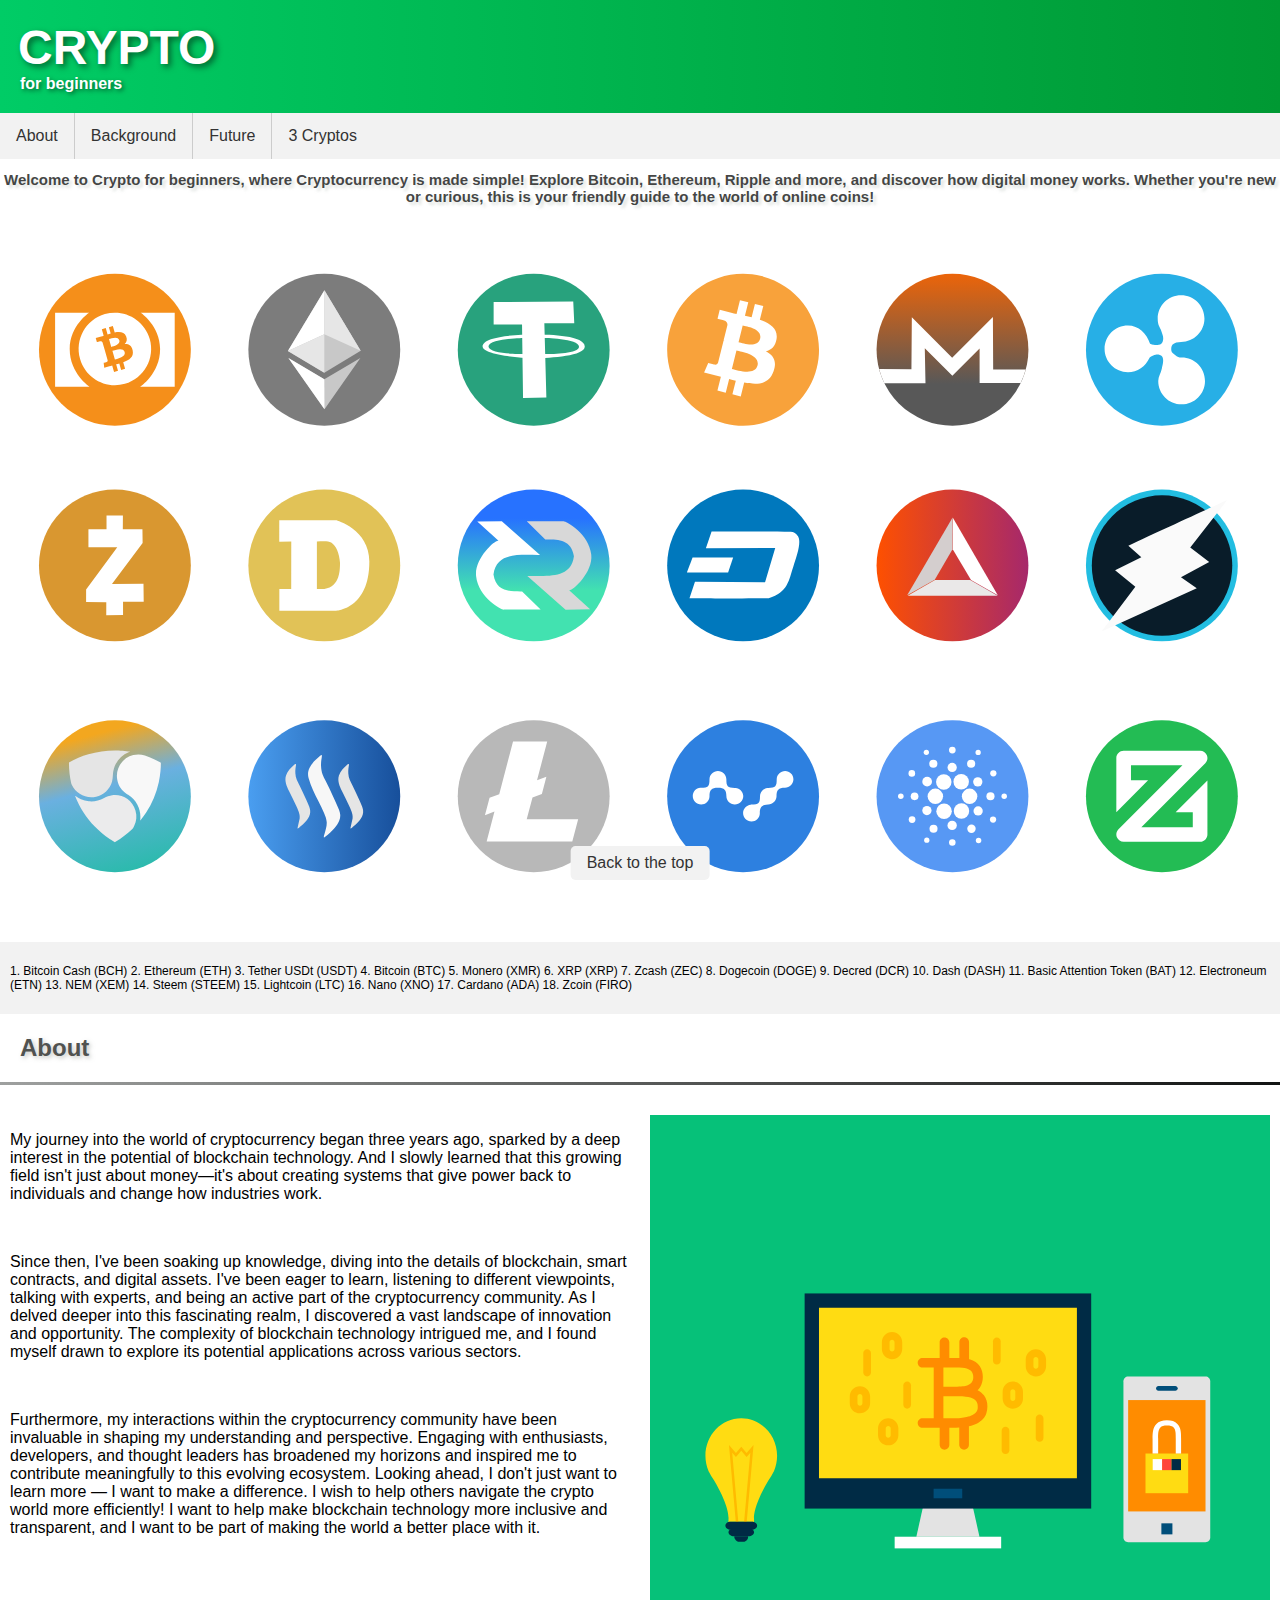
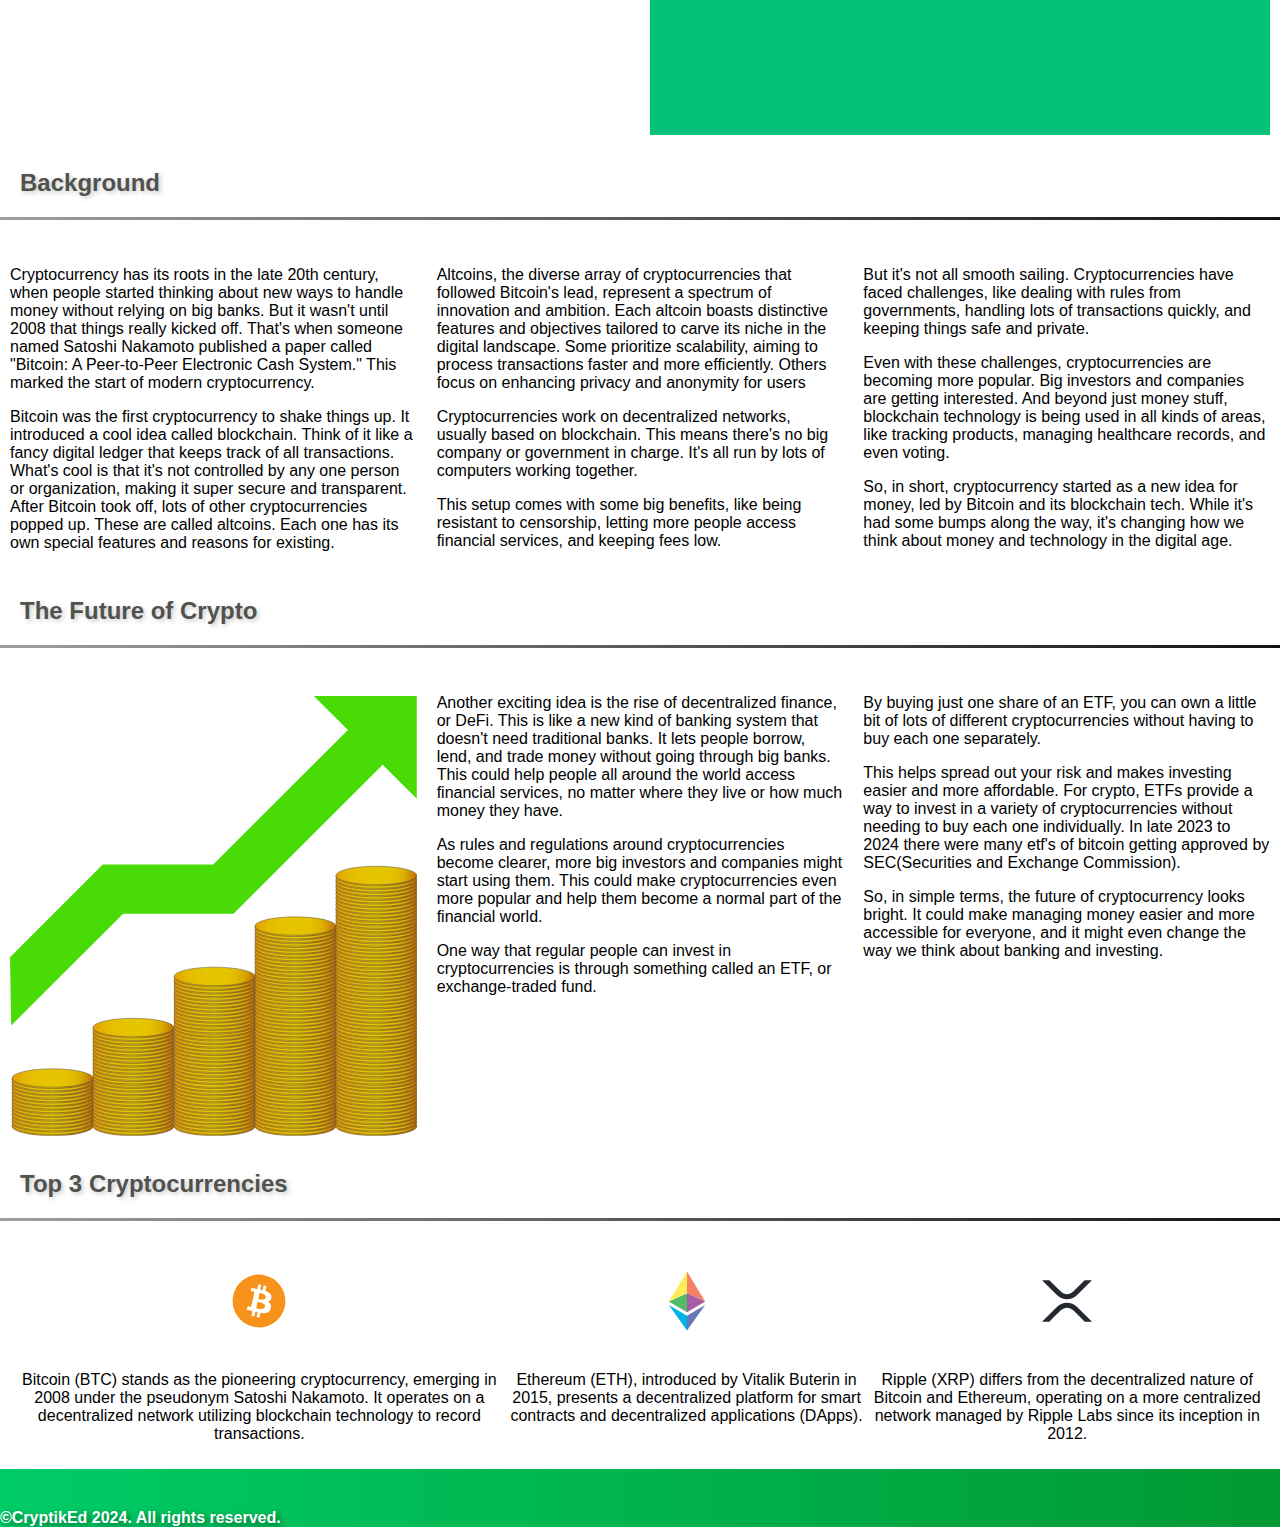
==== commit 30f98d54: "updated alt on img element" ====
--- a/index.html
+++ b/index.html
@@ -3,8 +3,8 @@
 
 <head>
   <!-- Metadata -->
-  <meta charset="UTF-8" />
-  <meta name="viewport" content="width=device-width, initial-scale=1.0" />
+  <meta charset="UTF-8">
+  <meta name="viewport" content="width=device-width, initial-scale=1.0">
   <!-- Title of the page -->
   <title>Crypto For beginners</title>
   <!-- Link to external stylesheet -->
@@ -84,10 +84,12 @@
           the crypto world more efficiently!
           I want to help make blockchain technology more inclusive and transparent, and I want to be part of making the
           world a better place with it.</p>
-      </div>
-      <div class="image-section">
-        <img src="assets/images/Aboutimage.svg" alt="your image">
-      </div>
+        </div>
+      
+        <div class="image-section">
+        <img src="assets/images/Aboutimage.svg" alt="3d picture of a lightbulp and computerscreen cellphone">
+      </div>
+    </div>
   </section>
 
   <!-- Background section -->
@@ -135,7 +137,6 @@
             it's changing how we think about money and technology in the digital age.</p>
       </div>
     </div>
-    </div>
   </section>
 
   <!-- Future section -->
@@ -146,7 +147,7 @@
     <div class="background-text">
       <!-- Image -->
       <div class="image-future">
-        <br><img src="assets/images/Future1.svg" alt="Your Image"></div>
+        <br><img src="assets/images/Future1.svg" alt="3d printed graphic image with stacked golden coins "></div>
       <!-- Paragraphs describing future of crypto -->
       <div>
         <p>Another exciting idea is the rise of decentralized finance, or DeFi. This is like a new kind of banking
@@ -185,7 +186,7 @@
       <!-- Bitcoin -->
       <div>
         <a href="https://bitcoin.org/en/" target="_blank">
-          <img src="assets/images/bitcoinlogo.svg" class="logo-image" alt="Bitcoin logo" />
+          <img src="assets/images/bitcoinlogo.svg" class="logo-image" alt="Bitcoin logo">
         </a>
         <p>Bitcoin (BTC) stands as the pioneering cryptocurrency, emerging in
           2008 under the pseudonym Satoshi Nakamoto. It operates on a
@@ -196,7 +197,7 @@
       <!-- Ethereum -->
       <div>
         <a href="https://ethereum.org/en/" target="_blank">
-          <img src="assets/images/ethereumlogo.svg" class="logo-image" alt="Ethereum logo" />
+          <img src="assets/images/ethereumlogo.svg" class="logo-image" alt="Ethereum logo">
         </a>
         <p>Ethereum (ETH), introduced by Vitalik Buterin in 2015, presents a
           decentralized platform for smart contracts and decentralized
@@ -206,7 +207,7 @@
       <!-- Ripple -->
       <div>
         <a href="https://ripple.com" target="_blank">
-          <img src="assets/images/xrplogo.svg" class="xrp-image" alt="Ripple logo" />
+          <img src="assets/images/xrplogo.svg" class="xrp-image" alt="Ripple logo">
         </a>
         <p>Ripple (XRP) differs from the decentralized nature of Bitcoin and
           Ethereum, operating on a more centralized network managed by Ripple
--- a/assets/css/styles.css
+++ b/assets/css/styles.css
@@ -198,14 +198,14 @@
   /* Welcome message styles */
   .welcome{
     text-align: center;
-    color: #777777;
+    color: #242524d8;
     text-shadow: 3px 3px 3px rgba(177, 185, 178, 0.418);
     font-size: 15px;
   }
 
     /* Responsive styles for smaller screens */
   @media screen and (max-width: 768px) {
-  .background-tex, .top-three {
+  .background-text, .top-three {
    flex-wrap: wrap;
   }
   }